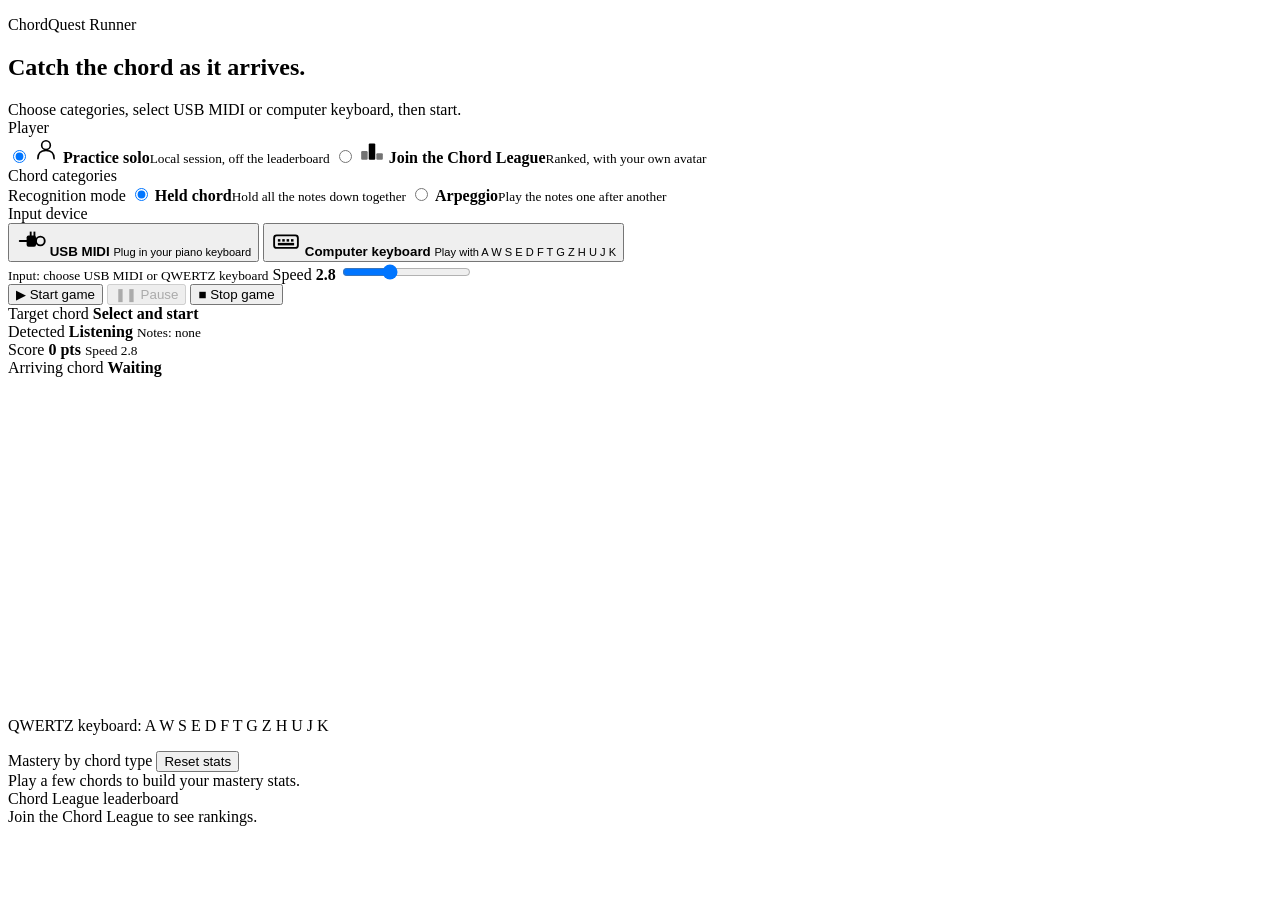
==== template/index.html @ e05c5e3c "update interface visuel / possibilité d'importer un fichier csv partition ou via une api pour avoir " ====
<!doctype html>
<html lang="en">
  <head>
    <meta charset="utf-8" />
    <meta name="viewport" content="width=device-width, initial-scale=1" />
    <title>ChordQuest Runner</title>
    <link rel="stylesheet" href="/css/styles.css" />
  </head>
  <body>
    <main>
      <section class="hero">
        <p>ChordQuest Runner</p>
        <h1>Catch the chord as it arrives.</h1>
        <span id="status">Choose categories, select USB MIDI or computer keyboard, then start.</span>
      </section>

      <section class="player-panel" aria-label="Player">
        <span>Player</span>
        <div class="player-mode" id="playerMode">
          <label>
            <input type="radio" name="playerMode" value="solo" checked />
            <span class="option-icon" aria-hidden="true">
              <svg viewBox="0 0 48 48" width="26" height="26">
                <circle cx="24" cy="15" r="8" fill="none" stroke="currentColor" stroke-width="3" />
                <path d="M9 40 Q9 25 24 25 Q39 25 39 40" fill="none" stroke="currentColor" stroke-width="3" stroke-linecap="round" />
              </svg>
            </span>
            <span class="option-text"><strong>Practice solo</strong><small>Local session, off the leaderboard</small></span>
          </label>
          <label>
            <input type="radio" name="playerMode" value="league" />
            <span class="option-icon" aria-hidden="true">
              <svg viewBox="0 0 48 48" width="26" height="26">
                <rect x="4" y="26" width="12" height="16" rx="2" fill="currentColor" opacity="0.55" />
                <rect x="18" y="12" width="12" height="30" rx="2" fill="currentColor" />
                <rect x="32" y="30" width="12" height="12" rx="2" fill="currentColor" opacity="0.55" />
              </svg>
            </span>
            <span class="option-text"><strong>Join the Chord League</strong><small>Ranked, with your own avatar</small></span>
          </label>
        </div>
        <div class="player-join" id="playerJoin" hidden>
          <div class="avatar-builder" id="avatarBuilder">
            <div class="avatar-preview" id="avatarPreview" aria-hidden="true"></div>
            <div class="avatar-traits">
              <div class="avatar-trait-row">
                <span>Skin</span>
                <div class="swatch-row" id="avatarSkinRow"></div>
              </div>
              <div class="avatar-trait-row">
                <span>Hair</span>
                <div class="swatch-row" id="avatarHairStyleRow"></div>
              </div>
              <div class="avatar-trait-row">
                <span>Hair color</span>
                <div class="swatch-row" id="avatarHairColorRow"></div>
              </div>
              <div class="avatar-trait-row">
                <span>Accessory</span>
                <div class="swatch-row" id="avatarAccessoryRow"></div>
              </div>
              <div class="avatar-trait-row">
                <span>Outfit</span>
                <div class="swatch-row" id="avatarOutfitRow"></div>
              </div>
              <div class="avatar-trait-row">
                <span>Background</span>
                <div class="swatch-row" id="avatarBackgroundRow"></div>
              </div>
            </div>
          </div>
          <div class="player-join-form">
            <input id="playerNameInput" type="text" maxlength="24" placeholder="Your name" autocomplete="off" />
            <button id="joinLeagueButton" type="button">Join</button>
          </div>
          <small id="playerStatus">Practice mode: scores stay local and off the leaderboard.</small>
        </div>
      </section>

      <section class="setup" aria-label="Game parameters">
        <div>
          <span>Chord categories</span>
          <div class="category-grid" id="categories"></div>
          <div class="recognition-mode" id="recognitionMode">
            <span>Recognition mode</span>
            <label>
              <input type="radio" name="recognitionMode" value="held" checked />
              <span class="option-text"><strong>Held chord</strong><small>Hold all the notes down together</small></span>
            </label>
            <label>
              <input type="radio" name="recognitionMode" value="arpeggio" />
              <span class="option-text"><strong>Arpeggio</strong><small>Play the notes one after another</small></span>
            </label>
          </div>
        </div>
        <div class="controls">
          <span>Input device</span>
          <div class="input-mode-grid">
            <button class="input-mode-card" id="midiButton" type="button">
              <span class="input-mode-icon" aria-hidden="true">
                <svg viewBox="0 0 48 48" width="30" height="30">
                  <path d="M6 24 H17" stroke="currentColor" stroke-width="3" fill="none" stroke-linecap="round" />
                  <rect x="17" y="15" width="15" height="18" rx="3" fill="currentColor" />
                  <rect x="22" y="9" width="3" height="7" fill="currentColor" />
                  <rect x="28" y="9" width="3" height="7" fill="currentColor" />
                  <circle cx="39" cy="24" r="7" fill="none" stroke="currentColor" stroke-width="3" />
                </svg>
              </span>
              <strong id="midiButtonLabel">USB MIDI</strong>
              <small>Plug in your piano keyboard</small>
            </button>
            <button class="input-mode-card" id="keyboardButton" type="button">
              <span class="input-mode-icon" aria-hidden="true">
                <svg viewBox="0 0 48 48" width="30" height="30">
                  <rect x="5" y="15" width="38" height="20" rx="4" fill="none" stroke="currentColor" stroke-width="3" />
                  <rect x="11" y="21" width="4" height="4" fill="currentColor" />
                  <rect x="18" y="21" width="4" height="4" fill="currentColor" />
                  <rect x="25" y="21" width="4" height="4" fill="currentColor" />
                  <rect x="32" y="21" width="4" height="4" fill="currentColor" />
                  <rect x="11" y="27" width="26" height="4" fill="currentColor" />
                </svg>
              </span>
              <strong>Computer keyboard</strong>
              <small>Play with A W S E D F T G Z H U J K</small>
            </button>
          </div>
          <small id="inputStatus">Input: choose USB MIDI or QWERTZ keyboard</small>
          <label class="speed-control">
            <span>Speed <strong id="speedValue">2.8</strong></span>
            <input id="speedSlider" type="range" min="0.5" max="7" step="0.1" value="2.8" />
          </label>
        </div>
      </section>

      <section class="control-bar" aria-label="Game controls">
        <button id="startButton" type="button" class="control-button control-start">
          <span class="control-icon" aria-hidden="true">▶</span> Start game
        </button>
        <button id="pauseButton" type="button" class="control-button control-pause" disabled>
          <span class="control-icon" aria-hidden="true">❚❚</span> Pause
        </button>
        <button id="stopButton" type="button" class="control-button control-stop">
          <span class="control-icon" aria-hidden="true">■</span> Stop game
        </button>
      </section>

      <section class="game-hud">
        <div>
          <span>Target chord</span>
          <strong id="target">Select and start</strong>
          <small id="formula"></small>
        </div>
        <div>
          <span>Detected</span>
          <strong id="chord">Listening</strong>
          <small id="notes">Notes: none</small>
        </div>
        <div>
          <span>Score</span>
          <strong id="score">0 pts</strong>
          <small id="meta">Speed 2.8</small>
        </div>
      </section>

      <section class="target-panel" aria-label="Interactive chord target">
        <div>
          <span>Arriving chord</span>
          <strong id="arrivalChord">Waiting</strong>
        </div>
        <div class="arrival-track" aria-hidden="true">
          <div id="arrivalMeter"></div>
        </div>
      </section>

      <canvas id="game" width="980" height="320" aria-label="Runner game"></canvas>

      <p class="keyboard-guide">QWERTZ keyboard: A W S E D F T G Z H U J K</p>
      <section class="keys" id="keys"></section>

      <section class="mastery-panel" aria-label="Chord mastery">
        <div class="mastery-panel-header">
          <span>Mastery by chord type</span>
          <button id="resetStatsButton" type="button">Reset stats</button>
        </div>
        <div id="masteryGrid" class="mastery-grid">Play a few chords to build your mastery stats.</div>
      </section>

      <section class="mastery-panel leaderboard-panel" aria-label="Chord League leaderboard">
        <div class="mastery-panel-header">
          <span>Chord League leaderboard</span>
        </div>
        <div id="leaderboardPodium" class="leaderboard-podium"></div>
        <div id="leaderboardGrid" class="leaderboard-grid">Join the Chord League to see rankings.</div>
      </section>
    </main>
    <script type="module" src="/js/app.js"></script>
  </body>
</html>
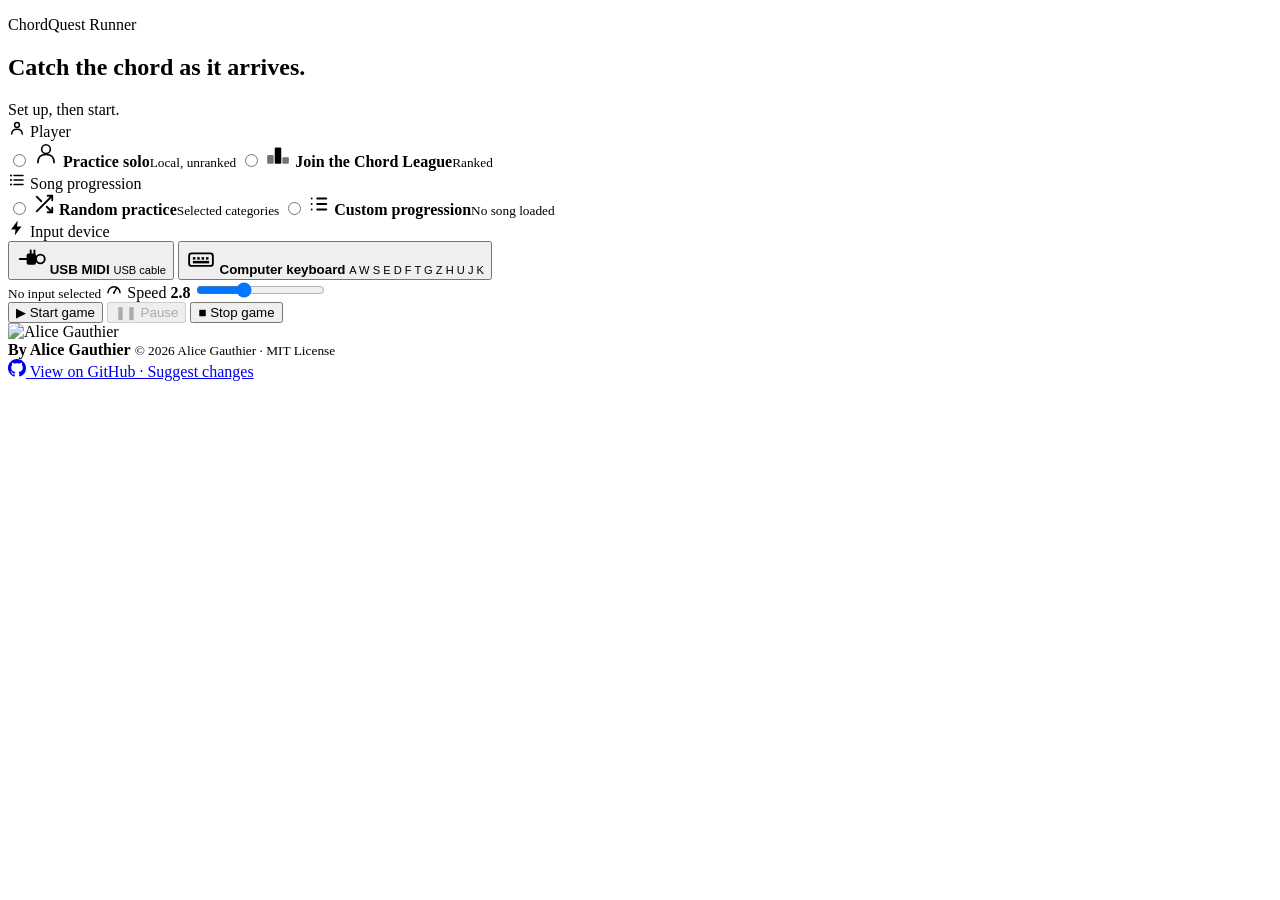
==== commit 922785e9: "upload file type / visual" ====
--- a/template/index.html
+++ b/template/index.html
@@ -11,21 +11,29 @@
       <section class="hero">
         <p>ChordQuest Runner</p>
         <h1>Catch the chord as it arrives.</h1>
-        <span id="status">Choose categories, select USB MIDI or computer keyboard, then start.</span>
+        <span id="status">Set up, then start.</span>
       </section>
 
       <section class="player-panel" aria-label="Player">
-        <span>Player</span>
+        <span>
+          <span class="heading-icon" aria-hidden="true">
+            <svg viewBox="0 0 24 24" width="18" height="18" fill="none" stroke="currentColor" stroke-width="2" stroke-linecap="round" stroke-linejoin="round">
+              <circle cx="12" cy="8" r="3.2" />
+              <path d="M5 20c0-4 3-6.5 7-6.5s7 2.5 7 6.5" />
+            </svg>
+          </span>
+          Player
+        </span>
         <div class="player-mode" id="playerMode">
           <label>
-            <input type="radio" name="playerMode" value="solo" checked />
+            <input type="radio" name="playerMode" value="solo" />
             <span class="option-icon" aria-hidden="true">
               <svg viewBox="0 0 48 48" width="26" height="26">
                 <circle cx="24" cy="15" r="8" fill="none" stroke="currentColor" stroke-width="3" />
                 <path d="M9 40 Q9 25 24 25 Q39 25 39 40" fill="none" stroke="currentColor" stroke-width="3" stroke-linecap="round" />
               </svg>
             </span>
-            <span class="option-text"><strong>Practice solo</strong><small>Local session, off the leaderboard</small></span>
+            <span class="option-text"><strong>Practice solo</strong><small>Local, unranked</small></span>
           </label>
           <label>
             <input type="radio" name="playerMode" value="league" />
@@ -36,7 +44,7 @@
                 <rect x="32" y="30" width="12" height="12" rx="2" fill="currentColor" opacity="0.55" />
               </svg>
             </span>
-            <span class="option-text"><strong>Join the Chord League</strong><small>Ranked, with your own avatar</small></span>
+            <span class="option-text"><strong>Join the Chord League</strong><small>Ranked</small></span>
           </label>
         </div>
         <div class="player-join" id="playerJoin" hidden>
@@ -73,28 +81,187 @@
             <input id="playerNameInput" type="text" maxlength="24" placeholder="Your name" autocomplete="off" />
             <button id="joinLeagueButton" type="button">Join</button>
           </div>
-          <small id="playerStatus">Practice mode: scores stay local and off the leaderboard.</small>
+          <small id="playerStatus">Local scores only</small>
         </div>
       </section>
 
-      <section class="setup" aria-label="Game parameters">
-        <div>
-          <span>Chord categories</span>
-          <div class="category-grid" id="categories"></div>
+      <section class="progression-panel" aria-label="Song progression">
+        <span>
+          <span class="heading-icon" aria-hidden="true">
+            <svg viewBox="0 0 24 24" width="18" height="18" fill="none" stroke="currentColor" stroke-width="2" stroke-linecap="round" stroke-linejoin="round">
+              <line x1="8" y1="6" x2="20" y2="6" />
+              <line x1="8" y1="12" x2="20" y2="12" />
+              <line x1="8" y1="18" x2="20" y2="18" />
+              <circle cx="4" cy="6" r="1.4" fill="currentColor" stroke="none" />
+              <circle cx="4" cy="12" r="1.4" fill="currentColor" stroke="none" />
+              <circle cx="4" cy="18" r="1.4" fill="currentColor" stroke="none" />
+            </svg>
+          </span>
+          Song progression
+        </span>
+
+        <div class="recognition-mode" id="progressionMode">
+          <label>
+            <input type="radio" name="progressionMode" value="random" />
+            <span class="option-icon" aria-hidden="true">
+              <svg viewBox="0 0 24 24" width="22" height="22" fill="none" stroke="currentColor" stroke-width="2" stroke-linecap="round" stroke-linejoin="round">
+                <polyline points="16 3 21 3 21 8" />
+                <line x1="4" y1="20" x2="21" y2="3" />
+                <polyline points="21 16 21 21 16 21" />
+                <line x1="15" y1="15" x2="21" y2="21" />
+                <line x1="4" y1="4" x2="9" y2="9" />
+              </svg>
+            </span>
+            <span class="option-text"><strong>Random practice</strong><small>Selected categories</small></span>
+          </label>
+          <label>
+            <input type="radio" name="progressionMode" value="custom" />
+            <span class="option-icon" aria-hidden="true">
+              <svg viewBox="0 0 24 24" width="22" height="22" fill="none" stroke="currentColor" stroke-width="2" stroke-linecap="round" stroke-linejoin="round">
+                <line x1="10" y1="6" x2="20" y2="6" />
+                <line x1="10" y1="12" x2="20" y2="12" />
+                <line x1="10" y1="18" x2="20" y2="18" />
+                <line x1="4" y1="6" x2="4.01" y2="6" />
+                <line x1="4" y1="12" x2="4.01" y2="12" />
+                <line x1="4" y1="18" x2="4.01" y2="18" />
+              </svg>
+            </span>
+            <span class="option-text"><strong>Custom progression</strong><small id="progressionSummary">No song loaded</small></span>
+          </label>
+        </div>
+
+        <!-- Shown while "Random practice" is selected (the default); collapses
+             away in favor of #progressionConfig once "Custom progression" is
+             chosen instead. -->
+        <div class="random-practice-config" id="randomPracticeConfig" hidden>
+          <div class="progression-subsection">
+            <span>
+              <span class="heading-icon" aria-hidden="true">
+                <svg viewBox="0 0 24 24" width="18" height="18" fill="none" stroke="currentColor" stroke-width="2" stroke-linecap="round" stroke-linejoin="round">
+                  <circle cx="7" cy="18" r="3" fill="currentColor" stroke="none" />
+                  <line x1="10" y1="18" x2="10" y2="4" />
+                  <path d="M10 4l7 2v4" />
+                </svg>
+              </span>
+              Chord categories
+            </span>
+            <div class="category-grid" id="categories"></div>
+          </div>
           <div class="recognition-mode" id="recognitionMode">
-            <span>Recognition mode</span>
+            <span>
+              <span class="heading-icon" aria-hidden="true">
+                <svg viewBox="0 0 24 24" width="18" height="18" fill="none" stroke="currentColor" stroke-width="2" stroke-linecap="round" stroke-linejoin="round">
+                  <line x1="5" y1="10" x2="5" y2="18" />
+                  <line x1="10" y1="5" x2="10" y2="19" />
+                  <line x1="15" y1="8" x2="15" y2="16" />
+                  <line x1="19" y1="11" x2="19" y2="17" />
+                </svg>
+              </span>
+              Recognition mode
+            </span>
             <label>
               <input type="radio" name="recognitionMode" value="held" checked />
-              <span class="option-text"><strong>Held chord</strong><small>Hold all the notes down together</small></span>
+              <span class="option-icon" aria-hidden="true">
+                <svg viewBox="0 0 24 24" width="22" height="22" fill="none" stroke="currentColor" stroke-width="2" stroke-linecap="round" stroke-linejoin="round">
+                  <line x1="7" y1="4" x2="7" y2="20" />
+                  <line x1="12" y1="4" x2="12" y2="20" />
+                  <line x1="17" y1="4" x2="17" y2="20" />
+                </svg>
+              </span>
+              <span class="option-text"><strong>Held chord</strong><small>All at once</small></span>
             </label>
             <label>
               <input type="radio" name="recognitionMode" value="arpeggio" />
-              <span class="option-text"><strong>Arpeggio</strong><small>Play the notes one after another</small></span>
+              <span class="option-icon" aria-hidden="true">
+                <svg viewBox="0 0 24 24" width="22" height="22" fill="none" stroke="currentColor" stroke-width="2" stroke-linecap="round" stroke-linejoin="round">
+                  <circle cx="5" cy="19" r="1.6" fill="currentColor" stroke="none" />
+                  <circle cx="11" cy="13" r="1.6" fill="currentColor" stroke="none" />
+                  <circle cx="17" cy="7" r="1.6" fill="currentColor" stroke="none" />
+                  <path d="M5 19L17 7" stroke-dasharray="1 3.4" />
+                </svg>
+              </span>
+              <span class="option-text"><strong>Arpeggio</strong><small>One by one</small></span>
             </label>
           </div>
         </div>
+
+        <div class="progression-config" id="progressionConfig" hidden>
+          <div class="progression-controls">
+            <label class="progression-upload-label" for="progressionFileInput">
+              <span class="button-icon" aria-hidden="true">
+                <svg viewBox="0 0 24 24" width="18" height="18" fill="none" stroke="currentColor" stroke-width="2" stroke-linecap="round" stroke-linejoin="round">
+                  <path d="M12 15V4" />
+                  <path d="M7 9l5-5 5 5" />
+                  <path d="M4 16v3a2 2 0 0 0 2 2h12a2 2 0 0 0 2-2v-3" />
+                </svg>
+              </span>
+              Upload CSV
+              <input type="file" id="progressionFileInput" accept=".csv,text/csv" hidden />
+            </label>
+            <input type="text" id="progressionTitleInput" placeholder="Song title (optional)" maxlength="80" />
+            <input type="number" id="progressionTempoInput" placeholder="Tempo (BPM)" min="20" max="300" step="1" />
+            <a id="progressionTemplateLink" class="progression-template-link" href="/templates/chord-progression-template.csv" download>
+              <span class="button-icon" aria-hidden="true">
+                <svg viewBox="0 0 24 24" width="16" height="16" fill="none" stroke="currentColor" stroke-width="2" stroke-linecap="round" stroke-linejoin="round">
+                  <path d="M12 4v11" />
+                  <path d="M7 10l5 5 5-5" />
+                  <path d="M4 16v3a2 2 0 0 0 2 2h12a2 2 0 0 0 2-2v-3" />
+                </svg>
+              </span>
+              Download template
+            </a>
+            <button id="progressionClearButton" type="button" hidden>
+              <span class="button-icon" aria-hidden="true">
+                <svg viewBox="0 0 24 24" width="16" height="16" fill="none" stroke="currentColor" stroke-width="2" stroke-linecap="round" stroke-linejoin="round">
+                  <circle cx="12" cy="12" r="9" />
+                  <line x1="9" y1="9" x2="15" y2="15" />
+                  <line x1="15" y1="9" x2="9" y2="15" />
+                </svg>
+              </span>
+              Clear
+            </button>
+          </div>
+          <small id="progressionStatus"></small>
+
+          <div class="progression-library">
+            <span>
+              <span class="heading-icon" aria-hidden="true">
+                <svg viewBox="0 0 24 24" width="18" height="18" fill="none" stroke="currentColor" stroke-width="2" stroke-linecap="round" stroke-linejoin="round">
+                  <path d="M12 6C9.5 4.3 6 4 3 5v14c3-1 6.5-.7 9 1 2.5-1.7 6-2 9-1V5c-3-1-6.5-.7-9 1z" />
+                  <line x1="12" y1="6" x2="12" y2="20" />
+                </svg>
+              </span>
+              Or load from a library
+            </span>
+            <div class="progression-library-controls">
+              <select id="librarySourceSelect" aria-label="Library">
+                <option value="curated">My Library</option>
+                <option value="uploaded">Uploaded Songs</option>
+              </select>
+              <select id="librarySongSelect" aria-label="Song"></select>
+              <button id="libraryLoadButton" type="button">
+                <span class="button-icon" aria-hidden="true">
+                  <svg viewBox="0 0 24 24" width="16" height="16" fill="none" stroke="currentColor" stroke-width="2" stroke-linecap="round" stroke-linejoin="round">
+                    <path d="M3 7a2 2 0 0 1 2-2h4l2 2h8a2 2 0 0 1 2 2v8a2 2 0 0 1-2 2H5a2 2 0 0 1-2-2V7z" />
+                  </svg>
+                </span>
+                Load
+              </button>
+            </div>
+          </div>
+        </div>
+      </section>
+
+      <section class="play-row" aria-label="Input and game controls">
         <div class="controls">
-          <span>Input device</span>
+          <span>
+            <span class="heading-icon" aria-hidden="true">
+              <svg viewBox="0 0 24 24" width="18" height="18" fill="none" stroke="currentColor" stroke-width="2" stroke-linecap="round" stroke-linejoin="round">
+                <path d="M13 2 4 14h6l-1 8 9-12h-6z" fill="currentColor" stroke="none" />
+              </svg>
+            </span>
+            Input device
+          </span>
           <div class="input-mode-grid">
             <button class="input-mode-card" id="midiButton" type="button">
               <span class="input-mode-icon" aria-hidden="true">
@@ -107,7 +274,7 @@
                 </svg>
               </span>
               <strong id="midiButtonLabel">USB MIDI</strong>
-              <small>Plug in your piano keyboard</small>
+              <small>USB cable</small>
             </button>
             <button class="input-mode-card" id="keyboardButton" type="button">
               <span class="input-mode-icon" aria-hidden="true">
@@ -121,77 +288,134 @@
                 </svg>
               </span>
               <strong>Computer keyboard</strong>
-              <small>Play with A W S E D F T G Z H U J K</small>
+              <small>A W S E D F T G Z H U J K</small>
             </button>
           </div>
-          <small id="inputStatus">Input: choose USB MIDI or QWERTZ keyboard</small>
+          <small id="inputStatus">No input selected</small>
           <label class="speed-control">
-            <span>Speed <strong id="speedValue">2.8</strong></span>
+            <span>
+              <span class="speed-label">
+                <span class="heading-icon" aria-hidden="true">
+                  <svg viewBox="0 0 24 24" width="18" height="18" fill="none" stroke="currentColor" stroke-width="2" stroke-linecap="round" stroke-linejoin="round">
+                    <path d="M4 17a8 8 0 0 1 16 0" />
+                    <line x1="12" y1="17" x2="16" y2="10" />
+                    <circle cx="12" cy="17" r="1.4" fill="currentColor" stroke="none" />
+                  </svg>
+                </span>
+                Speed
+              </span>
+              <strong id="speedValue">2.8</strong>
+            </span>
             <input id="speedSlider" type="range" min="0.5" max="7" step="0.1" value="2.8" />
           </label>
         </div>
+
+        <div class="control-stack">
+          <button id="startButton" type="button" class="control-button control-start">
+            <span class="control-icon" aria-hidden="true">▶</span> Start game
+          </button>
+          <button id="pauseButton" type="button" class="control-button control-pause" disabled>
+            <span class="control-icon" aria-hidden="true">❚❚</span> Pause
+          </button>
+          <button id="stopButton" type="button" class="control-button control-stop">
+            <span class="control-icon" aria-hidden="true">■</span> Stop game
+          </button>
+        </div>
       </section>
 
-      <section class="control-bar" aria-label="Game controls">
-        <button id="startButton" type="button" class="control-button control-start">
-          <span class="control-icon" aria-hidden="true">▶</span> Start game
-        </button>
-        <button id="pauseButton" type="button" class="control-button control-pause" disabled>
-          <span class="control-icon" aria-hidden="true">❚❚</span> Pause
-        </button>
-        <button id="stopButton" type="button" class="control-button control-stop">
-          <span class="control-icon" aria-hidden="true">■</span> Stop game
-        </button>
-      </section>
-
-      <section class="game-hud">
-        <div>
-          <span>Target chord</span>
-          <strong id="target">Select and start</strong>
-          <small id="formula"></small>
-        </div>
-        <div>
-          <span>Detected</span>
-          <strong id="chord">Listening</strong>
-          <small id="notes">Notes: none</small>
-        </div>
-        <div>
-          <span>Score</span>
-          <strong id="score">0 pts</strong>
-          <small id="meta">Speed 2.8</small>
-        </div>
-      </section>
-
-      <section class="target-panel" aria-label="Interactive chord target">
-        <div>
-          <span>Arriving chord</span>
-          <strong id="arrivalChord">Waiting</strong>
-        </div>
-        <div class="arrival-track" aria-hidden="true">
-          <div id="arrivalMeter"></div>
-        </div>
-      </section>
-
-      <canvas id="game" width="980" height="320" aria-label="Runner game"></canvas>
-
-      <p class="keyboard-guide">QWERTZ keyboard: A W S E D F T G Z H U J K</p>
-      <section class="keys" id="keys"></section>
-
-      <section class="mastery-panel" aria-label="Chord mastery">
-        <div class="mastery-panel-header">
-          <span>Mastery by chord type</span>
-          <button id="resetStatsButton" type="button">Reset stats</button>
-        </div>
-        <div id="masteryGrid" class="mastery-grid">Play a few chords to build your mastery stats.</div>
-      </section>
-
-      <section class="mastery-panel leaderboard-panel" aria-label="Chord League leaderboard">
-        <div class="mastery-panel-header">
-          <span>Chord League leaderboard</span>
-        </div>
-        <div id="leaderboardPodium" class="leaderboard-podium"></div>
-        <div id="leaderboardGrid" class="leaderboard-grid">Join the Chord League to see rankings.</div>
-      </section>
+      <div class="play-area" id="playArea" hidden>
+        <section class="game-hud">
+          <div>
+            <span>Target chord</span>
+            <strong id="target">Select and start</strong>
+            <small id="formula"></small>
+          </div>
+          <div>
+            <span>Detected</span>
+            <strong id="chord">Listening</strong>
+            <small id="notes">Notes: none</small>
+          </div>
+          <div>
+            <span>Score</span>
+            <strong id="score">0 pts</strong>
+            <small id="meta">Speed 2.8</small>
+          </div>
+        </section>
+
+        <section class="target-panel" aria-label="Interactive chord target">
+          <div>
+            <span>Arriving chord</span>
+            <strong id="arrivalChord">Waiting</strong>
+          </div>
+          <div class="arrival-track" aria-hidden="true">
+            <div id="arrivalMeter"></div>
+          </div>
+        </section>
+
+        <canvas id="game" width="980" height="320" aria-label="Runner game"></canvas>
+
+        <p class="keyboard-guide">Keyboard: A W S E D F T G Z H U J K</p>
+        <section class="keys" id="keys"></section>
+
+        <section class="mastery-panel" aria-label="Chord mastery">
+          <div class="mastery-panel-header">
+            <span>
+              <span class="heading-icon" aria-hidden="true">
+                <svg viewBox="0 0 24 24" width="18" height="18" fill="none" stroke="currentColor" stroke-width="2" stroke-linecap="round" stroke-linejoin="round">
+                  <circle cx="12" cy="12" r="9" />
+                  <circle cx="12" cy="12" r="5" />
+                  <circle cx="12" cy="12" r="1.3" fill="currentColor" stroke="none" />
+                </svg>
+              </span>
+              Mastery by chord type
+            </span>
+            <button id="resetStatsButton" type="button">
+              <span class="button-icon" aria-hidden="true">
+                <svg viewBox="0 0 24 24" width="16" height="16" fill="none" stroke="currentColor" stroke-width="2" stroke-linecap="round" stroke-linejoin="round">
+                  <path d="M21 12a9 9 0 1 1-3-6.7" />
+                  <polyline points="21 3 21 9 15 9" />
+                </svg>
+              </span>
+              Reset stats
+            </button>
+          </div>
+          <div id="masteryGrid" class="mastery-grid">No stats yet</div>
+        </section>
+
+        <section class="mastery-panel leaderboard-panel" aria-label="Chord League leaderboard">
+          <div class="mastery-panel-header">
+            <span>
+              <span class="heading-icon" aria-hidden="true">
+                <svg viewBox="0 0 24 24" width="18" height="18" fill="none" stroke="currentColor" stroke-width="2" stroke-linecap="round" stroke-linejoin="round">
+                  <path d="M7 4h10v4a5 5 0 0 1-10 0V4z" />
+                  <path d="M7 5H4v2a3 3 0 0 0 3 3" />
+                  <path d="M17 5h3v2a3 3 0 0 1-3 3" />
+                  <line x1="12" y1="13" x2="12" y2="17" />
+                  <line x1="8" y1="21" x2="16" y2="21" />
+                  <line x1="12" y1="17" x2="12" y2="21" />
+                </svg>
+              </span>
+              Chord League leaderboard
+            </span>
+          </div>
+          <div id="leaderboardPodium" class="leaderboard-podium"></div>
+          <div id="leaderboardGrid" class="leaderboard-grid">No rankings yet</div>
+        </section>
+      </div>
+
+      <footer class="site-footer">
+        <img class="footer-avatar" src="/images/avatar.png" alt="Alice Gauthier" />
+        <div class="footer-text">
+          <strong>By Alice Gauthier</strong>
+          <small>© 2026 Alice Gauthier · MIT License</small>
+        </div>
+        <a class="footer-github" href="https://github.com/alice-marie-gauthier/ChordQuest" target="_blank" rel="noopener noreferrer">
+          <svg viewBox="0 0 16 16" width="18" height="18" fill="currentColor" aria-hidden="true">
+            <path d="M8 0C3.58 0 0 3.58 0 8c0 3.54 2.29 6.53 5.47 7.59.4.07.55-.17.55-.38 0-.19-.01-.82-.01-1.49-2.01.37-2.53-.49-2.69-.94-.09-.23-.48-.94-.82-1.13-.28-.15-.68-.52-.01-.53.63-.01 1.08.58 1.23.82.72 1.21 1.87.87 2.33.66.07-.52.28-.87.51-1.07-1.78-.2-3.64-.89-3.64-3.95 0-.87.31-1.59.82-2.15-.08-.2-.36-1.02.08-2.12 0 0 .67-.21 2.2.82.64-.18 1.32-.27 2-.27.68 0 1.36.09 2 .27 1.53-1.04 2.2-.82 2.2-.82.44 1.1.16 1.92.08 2.12.51.56.82 1.27.82 2.15 0 3.07-1.87 3.75-3.65 3.95.29.25.54.73.54 1.48 0 1.07-.01 1.93-.01 2.2 0 .21.15.46.55.38A8.013 8.013 0 0 0 16 8c0-4.42-3.58-8-8-8z" />
+          </svg>
+          <span>View on GitHub · Suggest changes</span>
+        </a>
+      </footer>
     </main>
     <script type="module" src="/js/app.js"></script>
   </body>
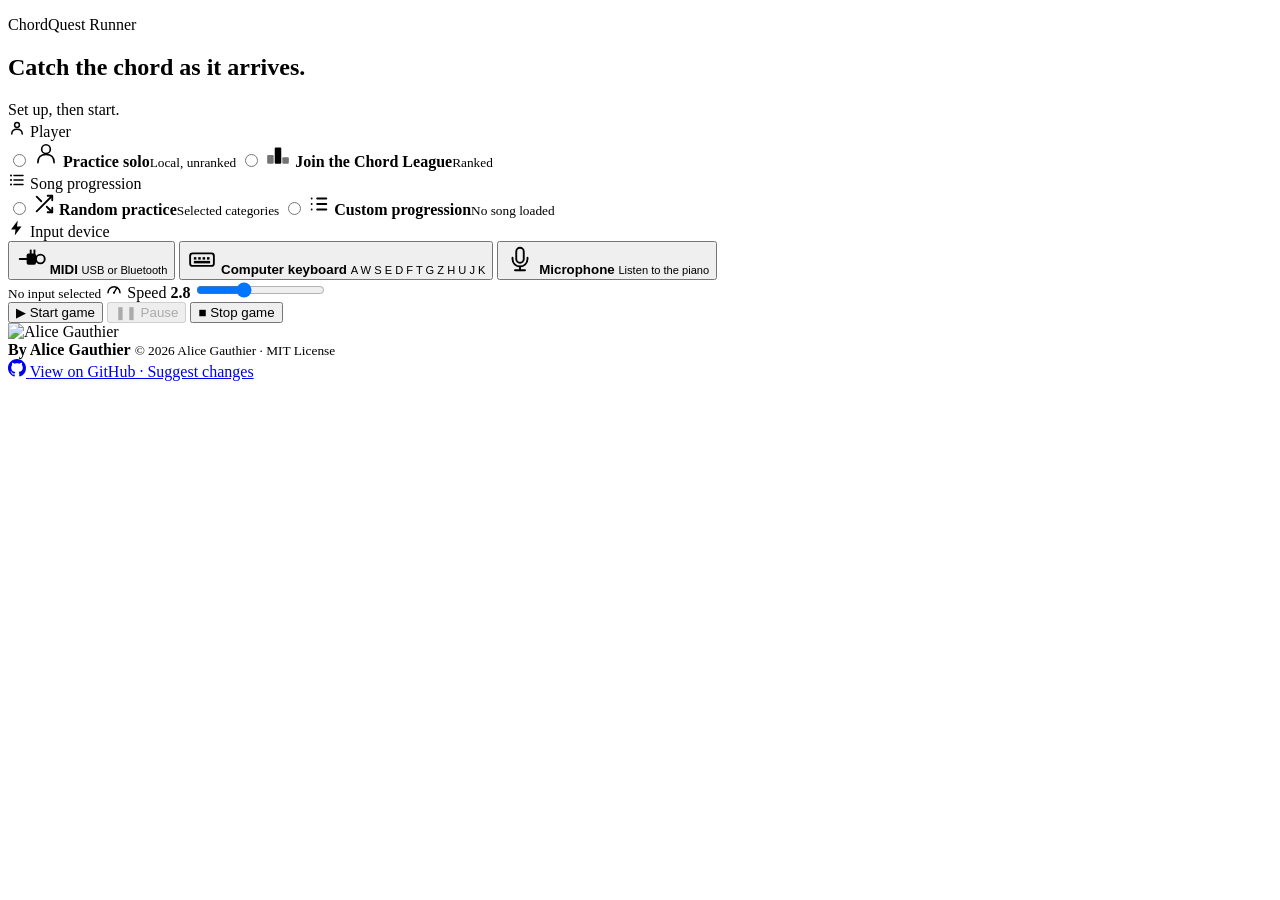
==== commit 00193911: "update connexion usb midi ios" ====
--- a/template/index.html
+++ b/template/index.html
@@ -5,6 +5,16 @@
     <meta name="viewport" content="width=device-width, initial-scale=1" />
     <title>ChordQuest Runner</title>
     <link rel="stylesheet" href="/css/styles.css" />
+    <link rel="icon" href="/images/icon.svg" type="image/svg+xml" />
+    <!-- Lets Safari's "Add to Home Screen" install ChordQuest as a
+         full-screen, icon-launched app instead of just a bookmark — see
+         README.md's "Play from a phone or tablet" section. -->
+    <link rel="manifest" href="/manifest.json" />
+    <link rel="apple-touch-icon" href="/images/icon.svg" />
+    <meta name="theme-color" content="#895129" />
+    <meta name="apple-mobile-web-app-capable" content="yes" />
+    <meta name="apple-mobile-web-app-status-bar-style" content="black-translucent" />
+    <meta name="apple-mobile-web-app-title" content="ChordQuest" />
   </head>
   <body>
     <main>
@@ -273,8 +283,8 @@
                   <circle cx="39" cy="24" r="7" fill="none" stroke="currentColor" stroke-width="3" />
                 </svg>
               </span>
-              <strong id="midiButtonLabel">USB MIDI</strong>
-              <small>USB cable</small>
+              <strong id="midiButtonLabel">MIDI</strong>
+              <small>USB or Bluetooth</small>
             </button>
             <button class="input-mode-card" id="keyboardButton" type="button">
               <span class="input-mode-icon" aria-hidden="true">
@@ -290,6 +300,18 @@
               <strong>Computer keyboard</strong>
               <small>A W S E D F T G Z H U J K</small>
             </button>
+            <button class="input-mode-card" id="micButton" type="button">
+              <span class="input-mode-icon" aria-hidden="true">
+                <svg viewBox="0 0 48 48" width="30" height="30">
+                  <rect x="18" y="6" width="12" height="24" rx="6" fill="none" stroke="currentColor" stroke-width="3" />
+                  <path d="M12 22v2a12 12 0 0 0 24 0v-2" fill="none" stroke="currentColor" stroke-width="3" stroke-linecap="round" />
+                  <line x1="24" y1="36" x2="24" y2="42" stroke="currentColor" stroke-width="3" stroke-linecap="round" />
+                  <line x1="16" y1="42" x2="32" y2="42" stroke="currentColor" stroke-width="3" stroke-linecap="round" />
+                </svg>
+              </span>
+              <strong id="micButtonLabel">Microphone</strong>
+              <small>Listen to the piano</small>
+            </button>
           </div>
           <small id="inputStatus">No input selected</small>
           <label class="speed-control">
@@ -324,12 +346,13 @@
       </section>
 
       <div class="play-area" id="playArea" hidden>
+        <!-- No "Target chord"/"Arriving chord" text here on purpose: showing
+             the answer before the obstacle is actually visible would just
+             let you read it off the HUD instead of reacting to the game
+             itself. The chord still appears on the obstacle as it arrives
+             (see static/js/game/obstacle.js) and this arrival-track bar
+             below still shows how close it is. -->
         <section class="game-hud">
-          <div>
-            <span>Target chord</span>
-            <strong id="target">Select and start</strong>
-            <small id="formula"></small>
-          </div>
           <div>
             <span>Detected</span>
             <strong id="chord">Listening</strong>
@@ -338,15 +361,15 @@
           <div>
             <span>Score</span>
             <strong id="score">0 pts</strong>
-            <small id="meta">Speed 2.8</small>
+            <small id="meta">Level 1</small>
+          </div>
+          <div>
+            <span>Best score</span>
+            <strong id="bestScore">0 pts</strong>
           </div>
         </section>
 
-        <section class="target-panel" aria-label="Interactive chord target">
-          <div>
-            <span>Arriving chord</span>
-            <strong id="arrivalChord">Waiting</strong>
-          </div>
+        <section class="target-panel" aria-label="Chord arrival progress">
           <div class="arrival-track" aria-hidden="true">
             <div id="arrivalMeter"></div>
           </div>
@@ -354,8 +377,8 @@
 
         <canvas id="game" width="980" height="320" aria-label="Runner game"></canvas>
 
-        <p class="keyboard-guide">Keyboard: A W S E D F T G Z H U J K</p>
-        <section class="keys" id="keys"></section>
+        <p class="keyboard-guide" id="keyboardGuide" hidden>Keyboard: A W S E D F T G Z H U J K</p>
+        <section class="keys" id="keys" hidden></section>
 
         <section class="mastery-panel" aria-label="Chord mastery">
           <div class="mastery-panel-header">
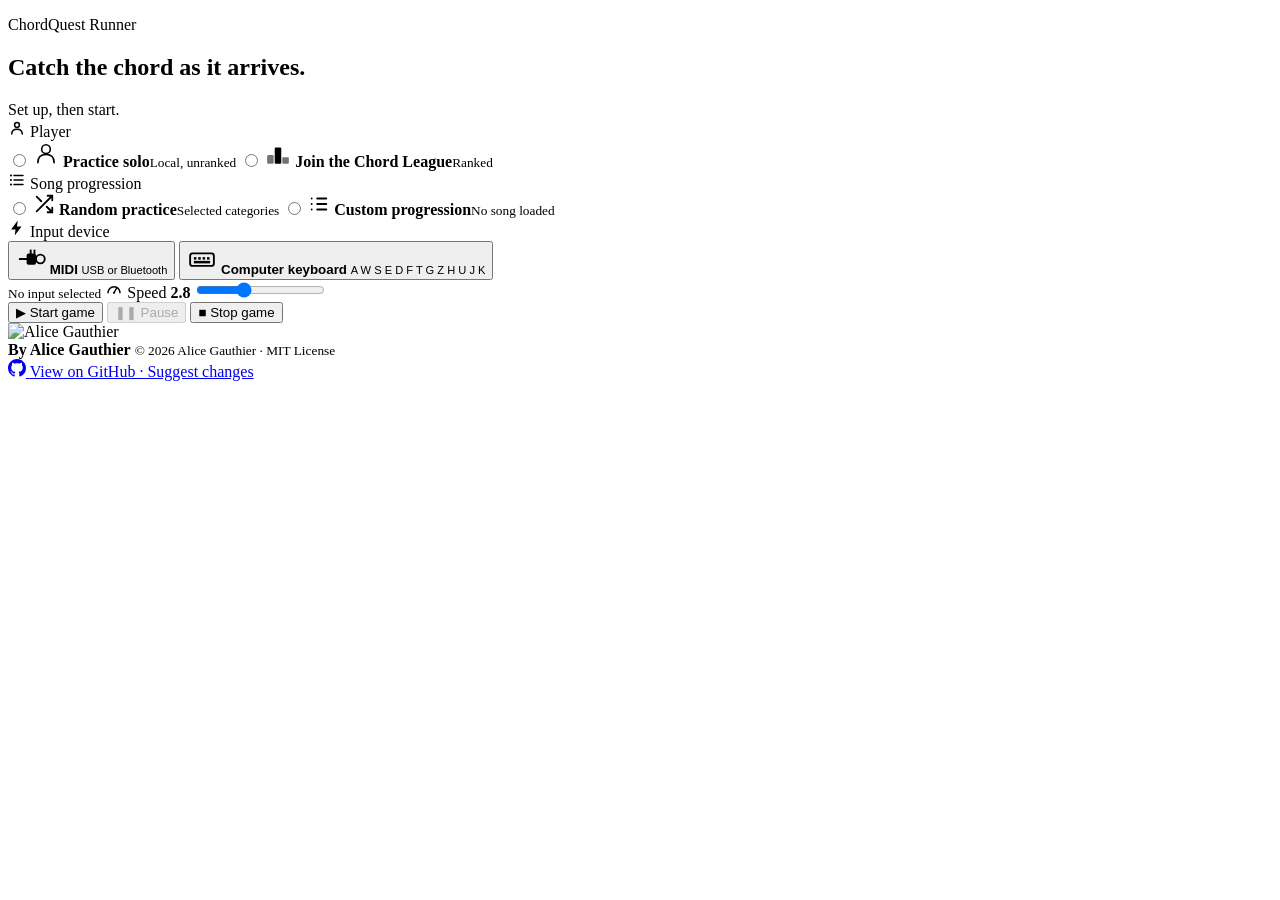
==== commit 8d0d5da0: "remove detection via microphone / detection usb midi change" ====
--- a/template/index.html
+++ b/template/index.html
@@ -300,18 +300,6 @@
               <strong>Computer keyboard</strong>
               <small>A W S E D F T G Z H U J K</small>
             </button>
-            <button class="input-mode-card" id="micButton" type="button">
-              <span class="input-mode-icon" aria-hidden="true">
-                <svg viewBox="0 0 48 48" width="30" height="30">
-                  <rect x="18" y="6" width="12" height="24" rx="6" fill="none" stroke="currentColor" stroke-width="3" />
-                  <path d="M12 22v2a12 12 0 0 0 24 0v-2" fill="none" stroke="currentColor" stroke-width="3" stroke-linecap="round" />
-                  <line x1="24" y1="36" x2="24" y2="42" stroke="currentColor" stroke-width="3" stroke-linecap="round" />
-                  <line x1="16" y1="42" x2="32" y2="42" stroke="currentColor" stroke-width="3" stroke-linecap="round" />
-                </svg>
-              </span>
-              <strong id="micButtonLabel">Microphone</strong>
-              <small>Listen to the piano</small>
-            </button>
           </div>
           <small id="inputStatus">No input selected</small>
           <label class="speed-control">
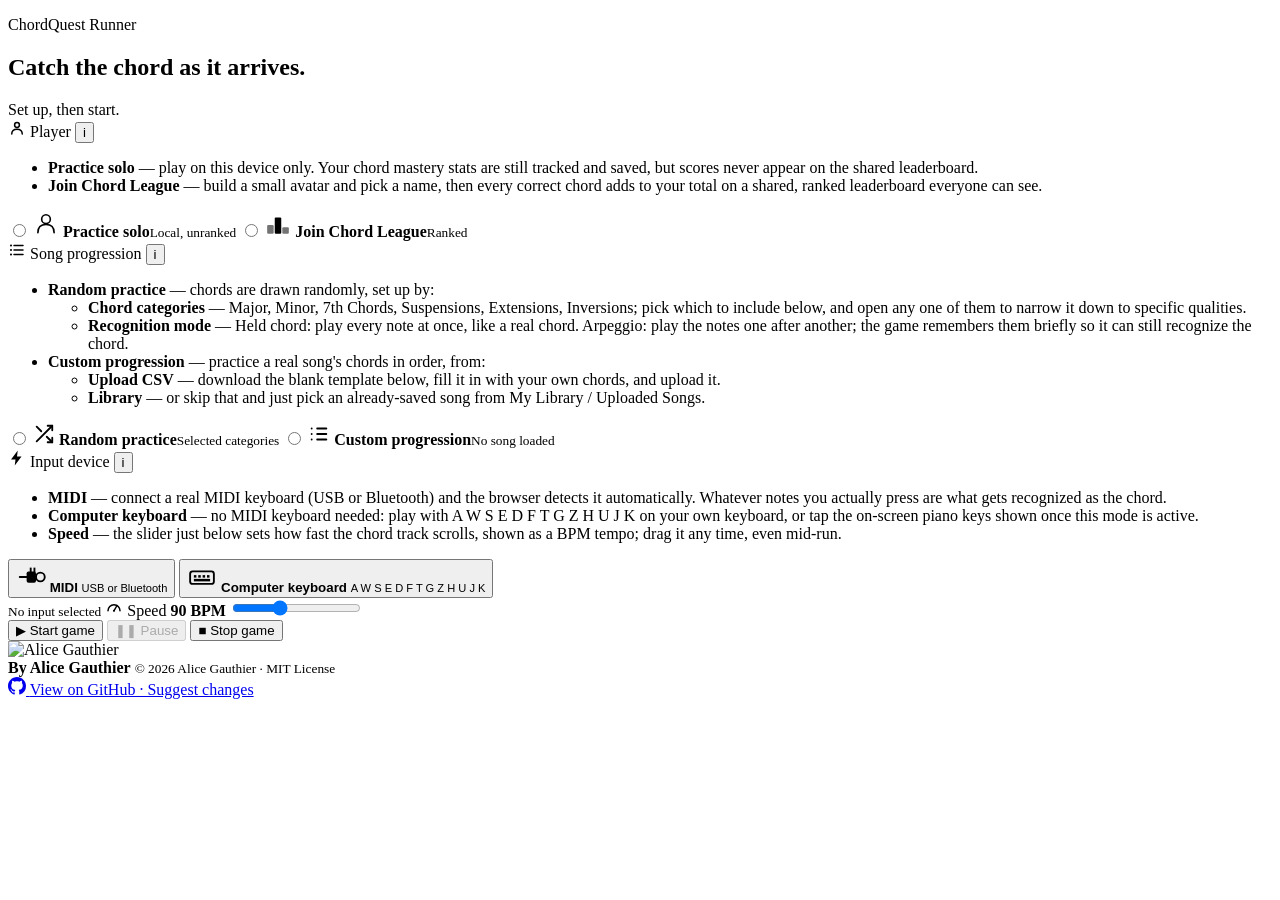
==== commit b6601948: "speed change in bpm, sub-classification of chord categories" ====
--- a/template/index.html
+++ b/template/index.html
@@ -33,6 +33,15 @@
             </svg>
           </span>
           Player
+          <span class="info-badge">
+            <button type="button" class="info-trigger" aria-label="What does Player mean?">i</button>
+            <div class="info-tooltip" role="tooltip">
+              <ul class="info-tooltip-list">
+                <li><strong>Practice solo</strong> — play on this device only. Your chord mastery stats are still tracked and saved, but scores never appear on the shared leaderboard.</li>
+                <li><strong>Join Chord League</strong> — build a small avatar and pick a name, then every correct chord adds to your total on a shared, ranked leaderboard everyone can see.</li>
+              </ul>
+            </div>
+          </span>
         </span>
         <div class="player-mode" id="playerMode">
           <label>
@@ -54,7 +63,7 @@
                 <rect x="32" y="30" width="12" height="12" rx="2" fill="currentColor" opacity="0.55" />
               </svg>
             </span>
-            <span class="option-text"><strong>Join the Chord League</strong><small>Ranked</small></span>
+            <span class="option-text"><strong>Join Chord League</strong><small>Ranked</small></span>
           </label>
         </div>
         <div class="player-join" id="playerJoin" hidden>
@@ -108,6 +117,27 @@
             </svg>
           </span>
           Song progression
+          <span class="info-badge">
+            <button type="button" class="info-trigger" aria-label="What does Song progression mean?">i</button>
+            <div class="info-tooltip" role="tooltip">
+              <ul class="info-tooltip-list">
+                <li>
+                  <strong>Random practice</strong> — chords are drawn randomly, set up by:
+                  <ul class="info-tooltip-sublist">
+                    <li><strong>Chord categories</strong> — Major, Minor, 7th Chords, Suspensions, Extensions, Inversions; pick which to include below, and open any one of them to narrow it down to specific qualities.</li>
+                    <li><strong>Recognition mode</strong> — Held chord: play every note at once, like a real chord. Arpeggio: play the notes one after another; the game remembers them briefly so it can still recognize the chord.</li>
+                  </ul>
+                </li>
+                <li>
+                  <strong>Custom progression</strong> — practice a real song's chords in order, from:
+                  <ul class="info-tooltip-sublist">
+                    <li><strong>Upload CSV</strong> — download the blank template below, fill it in with your own chords, and upload it.</li>
+                    <li><strong>Library</strong> — or skip that and just pick an already-saved song from My Library / Uploaded Songs.</li>
+                  </ul>
+                </li>
+              </ul>
+            </div>
+          </span>
         </span>
 
         <div class="recognition-mode" id="progressionMode">
@@ -155,8 +185,15 @@
               </span>
               Chord categories
             </span>
+            <!-- Populated by buildCategoryInputs() in app.js: the 6 main
+                 .category cards, plus one .category-subtypes-drawer
+                 inserted right after each row of 3 — checking a category
+                 opens (or closes) its own section in its row's drawer, so
+                 the cards themselves never move — see
+                 updateSubtypesDrawer(). -->
             <div class="category-grid" id="categories"></div>
           </div>
+
           <div class="recognition-mode" id="recognitionMode">
             <span>
               <span class="heading-icon" aria-hidden="true">
@@ -271,6 +308,16 @@
               </svg>
             </span>
             Input device
+            <span class="info-badge">
+              <button type="button" class="info-trigger" aria-label="What does Input device mean?">i</button>
+              <div class="info-tooltip" role="tooltip">
+                <ul class="info-tooltip-list">
+                  <li><strong>MIDI</strong> — connect a real MIDI keyboard (USB or Bluetooth) and the browser detects it automatically. Whatever notes you actually press are what gets recognized as the chord.</li>
+                  <li><strong>Computer keyboard</strong> — no MIDI keyboard needed: play with A W S E D F T G Z H U J K on your own keyboard, or tap the on-screen piano keys shown once this mode is active.</li>
+                  <li><strong>Speed</strong> — the slider just below sets how fast the chord track scrolls, shown as a BPM tempo; drag it any time, even mid-run.</li>
+                </ul>
+              </div>
+            </span>
           </span>
           <div class="input-mode-grid">
             <button class="input-mode-card" id="midiButton" type="button">
@@ -314,7 +361,7 @@
                 </span>
                 Speed
               </span>
-              <strong id="speedValue">2.8</strong>
+              <strong id="speedValue">90 BPM</strong>
             </span>
             <input id="speedSlider" type="range" min="0.5" max="7" step="0.1" value="2.8" />
           </label>
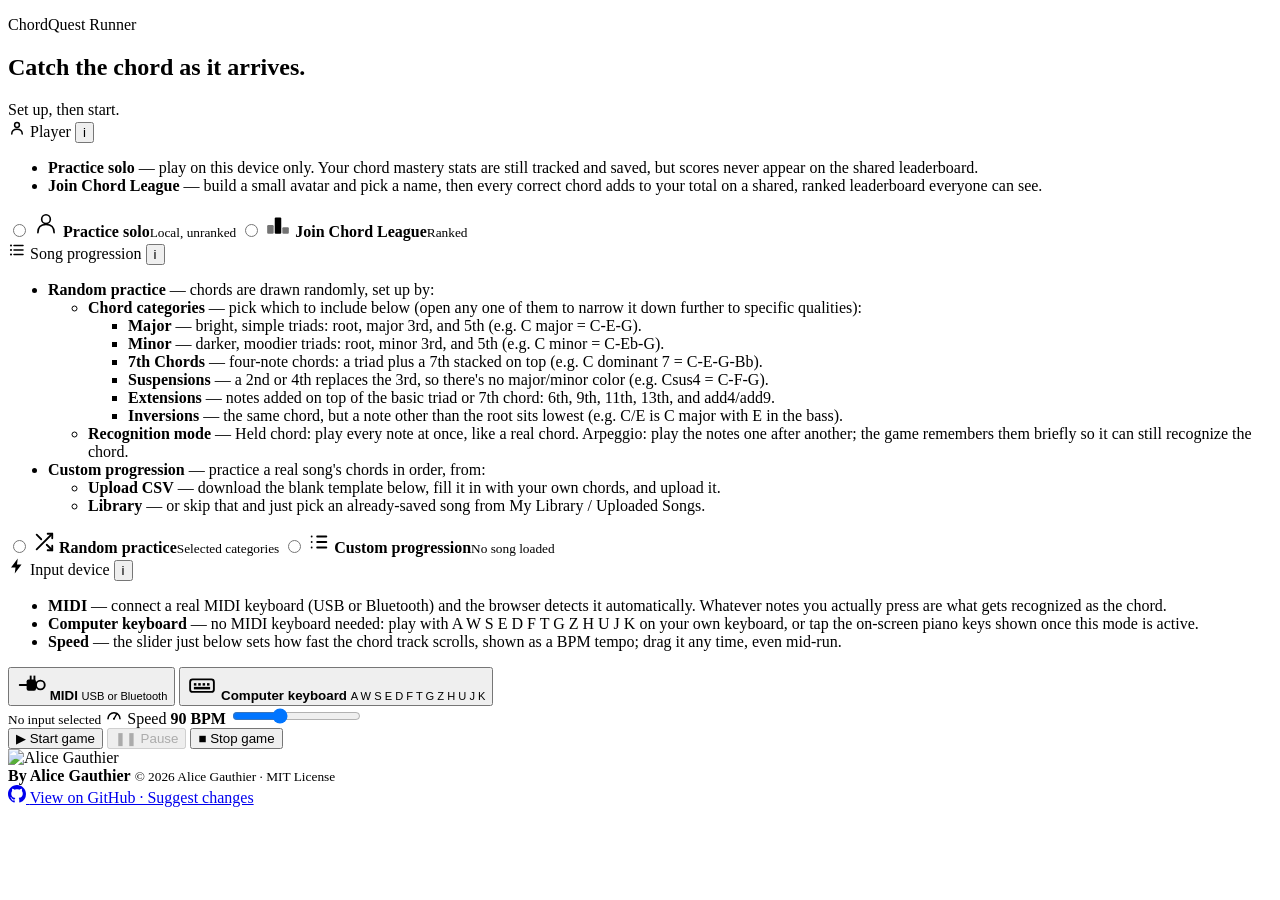
==== commit abce7cc1: "update speed in bpm, b/#" ====
--- a/template/index.html
+++ b/template/index.html
@@ -124,7 +124,17 @@
                 <li>
                   <strong>Random practice</strong> — chords are drawn randomly, set up by:
                   <ul class="info-tooltip-sublist">
-                    <li><strong>Chord categories</strong> — Major, Minor, 7th Chords, Suspensions, Extensions, Inversions; pick which to include below, and open any one of them to narrow it down to specific qualities.</li>
+                    <li>
+                      <strong>Chord categories</strong> — pick which to include below (open any one of them to narrow it down further to specific qualities):
+                      <ul class="info-tooltip-sublist">
+                        <li><strong>Major</strong> — bright, simple triads: root, major 3rd, and 5th (e.g. C major = C-E-G).</li>
+                        <li><strong>Minor</strong> — darker, moodier triads: root, minor 3rd, and 5th (e.g. C minor = C-Eb-G).</li>
+                        <li><strong>7th Chords</strong> — four-note chords: a triad plus a 7th stacked on top (e.g. C dominant 7 = C-E-G-Bb).</li>
+                        <li><strong>Suspensions</strong> — a 2nd or 4th replaces the 3rd, so there's no major/minor color (e.g. Csus4 = C-F-G).</li>
+                        <li><strong>Extensions</strong> — notes added on top of the basic triad or 7th chord: 6th, 9th, 11th, 13th, and add4/add9.</li>
+                        <li><strong>Inversions</strong> — the same chord, but a note other than the root sits lowest (e.g. C/E is C major with E in the bass).</li>
+                      </ul>
+                    </li>
                     <li><strong>Recognition mode</strong> — Held chord: play every note at once, like a real chord. Arpeggio: play the notes one after another; the game remembers them briefly so it can still recognize the chord.</li>
                   </ul>
                 </li>
